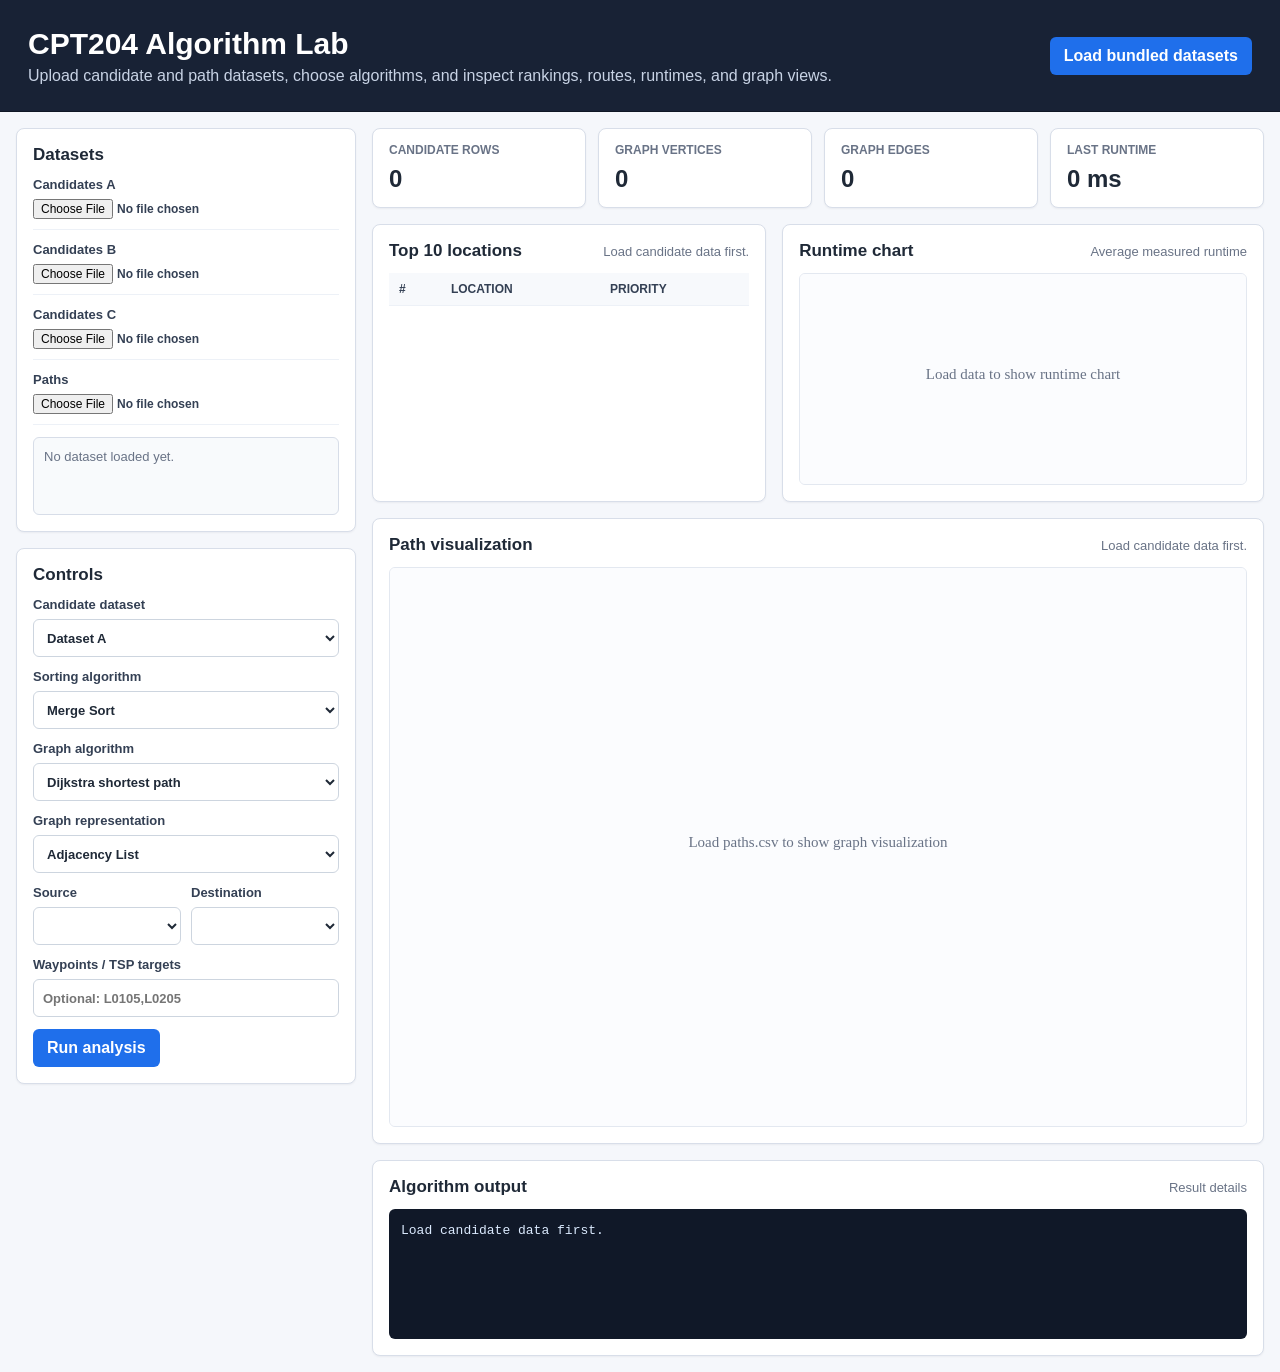
==== index.html @ 16de60b8 "Add root GitHub Pages entry" ====
<!doctype html>
<html lang="en">
  <head>
    <meta charset="utf-8">
    <meta name="viewport" content="width=device-width, initial-scale=1">
    <title>CPT204 Algorithm Lab</title>
    <link rel="stylesheet" href="frontend/styles.css">
  </head>
  <body>
    <header class="app-header">
      <div>
        <h1>CPT204 Algorithm Lab</h1>
        <p>Upload candidate and path datasets, choose algorithms, and inspect rankings, routes, runtimes, and graph views.</p>
      </div>
      <button id="loadSamplesButton" class="primary-button">Load bundled datasets</button>
    </header>

    <main class="layout">
      <aside class="sidebar">
        <section class="panel">
          <h2>Datasets</h2>
          <label class="file-row">
            <span>Candidates A</span>
            <input id="candidateAInput" type="file" accept=".csv">
          </label>
          <label class="file-row">
            <span>Candidates B</span>
            <input id="candidateBInput" type="file" accept=".csv">
          </label>
          <label class="file-row">
            <span>Candidates C</span>
            <input id="candidateCInput" type="file" accept=".csv">
          </label>
          <label class="file-row">
            <span>Paths</span>
            <input id="pathsInput" type="file" accept=".csv">
          </label>
          <div id="datasetStatus" class="status-box">No dataset loaded yet.</div>
        </section>

        <section class="panel">
          <h2>Controls</h2>
          <label>
            Candidate dataset
            <select id="datasetSelect">
              <option value="A">Dataset A</option>
              <option value="B">Dataset B</option>
              <option value="C">Dataset C</option>
            </select>
          </label>

          <label>
            Sorting algorithm
            <select id="sortAlgorithmSelect">
              <option value="merge">Merge Sort</option>
              <option value="quickM3">Quick Sort Median-of-Three</option>
              <option value="quick">Quick Sort</option>
              <option value="bubble">Bubble Sort</option>
            </select>
          </label>

          <label>
            Graph algorithm
            <select id="graphAlgorithmSelect">
              <option value="dijkstra">Dijkstra shortest path</option>
              <option value="floyd">Floyd-Warshall shortest path</option>
              <option value="bfs">BFS traversal</option>
              <option value="dfs">DFS traversal</option>
              <option value="prim">Prim MST</option>
              <option value="tsp">Global route optimization</option>
            </select>
          </label>

          <label>
            Graph representation
            <select id="representationSelect">
              <option value="list">Adjacency List</option>
              <option value="matrix">Adjacency Matrix</option>
            </select>
          </label>

          <div class="two-column">
            <label>
              Source
              <select id="sourceSelect"></select>
            </label>
            <label>
              Destination
              <select id="destinationSelect"></select>
            </label>
          </div>

          <label>
            Waypoints / TSP targets
            <input id="waypointInput" type="text" placeholder="L0001,L0105,L0205">
          </label>

          <button id="runButton" class="primary-button">Run analysis</button>
        </section>
      </aside>

      <section class="workspace">
        <section class="metrics-grid">
          <article class="metric-card">
            <span>Candidate rows</span>
            <strong id="candidateRows">0</strong>
          </article>
          <article class="metric-card">
            <span>Graph vertices</span>
            <strong id="graphVertices">0</strong>
          </article>
          <article class="metric-card">
            <span>Graph edges</span>
            <strong id="graphEdges">0</strong>
          </article>
          <article class="metric-card">
            <span>Last runtime</span>
            <strong id="lastRuntime">0 ms</strong>
          </article>
        </section>

        <section class="split-view">
          <div class="panel">
            <div class="panel-heading">
              <h2>Top 10 locations</h2>
              <span id="top10Subtitle">Waiting for data</span>
            </div>
            <div class="table-wrap">
              <table>
                <thead>
                  <tr>
                    <th>#</th>
                    <th>Location</th>
                    <th>Priority</th>
                  </tr>
                </thead>
                <tbody id="top10Body"></tbody>
              </table>
            </div>
          </div>

          <div class="panel">
            <div class="panel-heading">
              <h2>Runtime chart</h2>
              <span>Average measured runtime</span>
            </div>
            <canvas id="runtimeChart" width="680" height="320"></canvas>
          </div>
        </section>

        <section class="panel">
          <div class="panel-heading">
            <h2>Path visualization</h2>
            <span id="pathSummary">Load data, then run a graph algorithm.</span>
          </div>
          <canvas id="graphCanvas" width="1120" height="560"></canvas>
        </section>

        <section class="panel">
          <div class="panel-heading">
            <h2>Algorithm output</h2>
            <span>Result details</span>
          </div>
          <pre id="resultOutput">No run yet.</pre>
        </section>
      </section>
    </main>

    <script src="frontend/app.js"></script>
  </body>
</html>
---- frontend/styles.css ----
:root {
  --bg: #f5f7fb;
  --panel: #ffffff;
  --text: #1f2937;
  --muted: #697386;
  --line: #d8dee9;
  --blue: #1f6feb;
  --green: #168957;
  --red: #d34a4a;
  --purple: #6f42c1;
  --yellow: #a46b00;
}

* {
  box-sizing: border-box;
}

body {
  margin: 0;
  background: var(--bg);
  color: var(--text);
  font-family: "Segoe UI", Arial, sans-serif;
}

.app-header {
  display: flex;
  align-items: center;
  justify-content: space-between;
  gap: 20px;
  min-height: 112px;
  padding: 22px 28px;
  background: #182235;
  color: #fff;
  border-bottom: 1px solid #0f1724;
}

.app-header h1 {
  margin: 0 0 6px;
  font-size: 30px;
  font-weight: 700;
}

.app-header p {
  margin: 0;
  max-width: 820px;
  color: #c8d3e5;
}

.layout {
  display: grid;
  grid-template-columns: 340px minmax(0, 1fr);
  gap: 16px;
  padding: 16px;
}

.sidebar {
  display: flex;
  flex-direction: column;
  gap: 16px;
}

.workspace {
  display: flex;
  flex-direction: column;
  gap: 16px;
  min-width: 0;
}

.panel,
.metric-card {
  background: var(--panel);
  border: 1px solid var(--line);
  border-radius: 8px;
  box-shadow: 0 1px 2px rgba(18, 24, 38, 0.05);
}

.panel {
  padding: 16px;
}

.panel h2 {
  margin: 0 0 12px;
  font-size: 17px;
}

.panel-heading {
  display: flex;
  align-items: baseline;
  justify-content: space-between;
  gap: 16px;
  margin-bottom: 12px;
}

.panel-heading h2 {
  margin: 0;
}

.panel-heading span {
  color: var(--muted);
  font-size: 13px;
}

label {
  display: grid;
  gap: 7px;
  margin-bottom: 12px;
  color: #344054;
  font-size: 13px;
  font-weight: 600;
}

input,
select,
button {
  font: inherit;
}

input[type="text"],
select {
  width: 100%;
  min-height: 38px;
  border: 1px solid #cdd5df;
  border-radius: 6px;
  padding: 7px 9px;
  background: #fff;
  color: var(--text);
}

input[type="file"] {
  width: 100%;
  font-size: 12px;
}

.file-row {
  padding-bottom: 10px;
  border-bottom: 1px solid #edf1f7;
}

.two-column {
  display: grid;
  grid-template-columns: 1fr 1fr;
  gap: 10px;
}

.primary-button {
  border: 0;
  border-radius: 6px;
  padding: 10px 14px;
  background: var(--blue);
  color: #fff;
  font-weight: 700;
  cursor: pointer;
}

.primary-button:hover {
  background: #185abc;
}

.status-box {
  min-height: 78px;
  padding: 10px;
  border: 1px solid #d7dde8;
  border-radius: 6px;
  background: #f8fafc;
  color: var(--muted);
  font-size: 13px;
  line-height: 1.45;
  white-space: pre-line;
}

.metrics-grid {
  display: grid;
  grid-template-columns: repeat(4, minmax(0, 1fr));
  gap: 12px;
}

.metric-card {
  padding: 14px 16px;
}

.metric-card span {
  display: block;
  color: var(--muted);
  font-size: 12px;
  font-weight: 700;
  text-transform: uppercase;
}

.metric-card strong {
  display: block;
  margin-top: 8px;
  font-size: 24px;
}

.split-view {
  display: grid;
  grid-template-columns: minmax(360px, 0.9fr) minmax(460px, 1.1fr);
  gap: 16px;
}

.table-wrap {
  overflow: auto;
}

table {
  width: 100%;
  border-collapse: collapse;
  font-size: 13px;
}

th,
td {
  padding: 9px 10px;
  border-bottom: 1px solid #edf1f7;
  text-align: left;
  white-space: nowrap;
}

th {
  background: #f7f9fc;
  color: #344054;
  font-size: 12px;
  text-transform: uppercase;
}

canvas {
  display: block;
  width: 100%;
  border: 1px solid #e3e8f0;
  border-radius: 6px;
  background: #fbfcfe;
}

#graphCanvas {
  height: 560px;
}

pre {
  min-height: 130px;
  max-height: 260px;
  overflow: auto;
  margin: 0;
  padding: 12px;
  border-radius: 6px;
  background: #101828;
  color: #dbeafe;
  font-size: 13px;
  line-height: 1.5;
}

@media (max-width: 980px) {
  .layout,
  .split-view,
  .metrics-grid {
    grid-template-columns: 1fr;
  }

  .app-header {
    align-items: flex-start;
    flex-direction: column;
  }
}
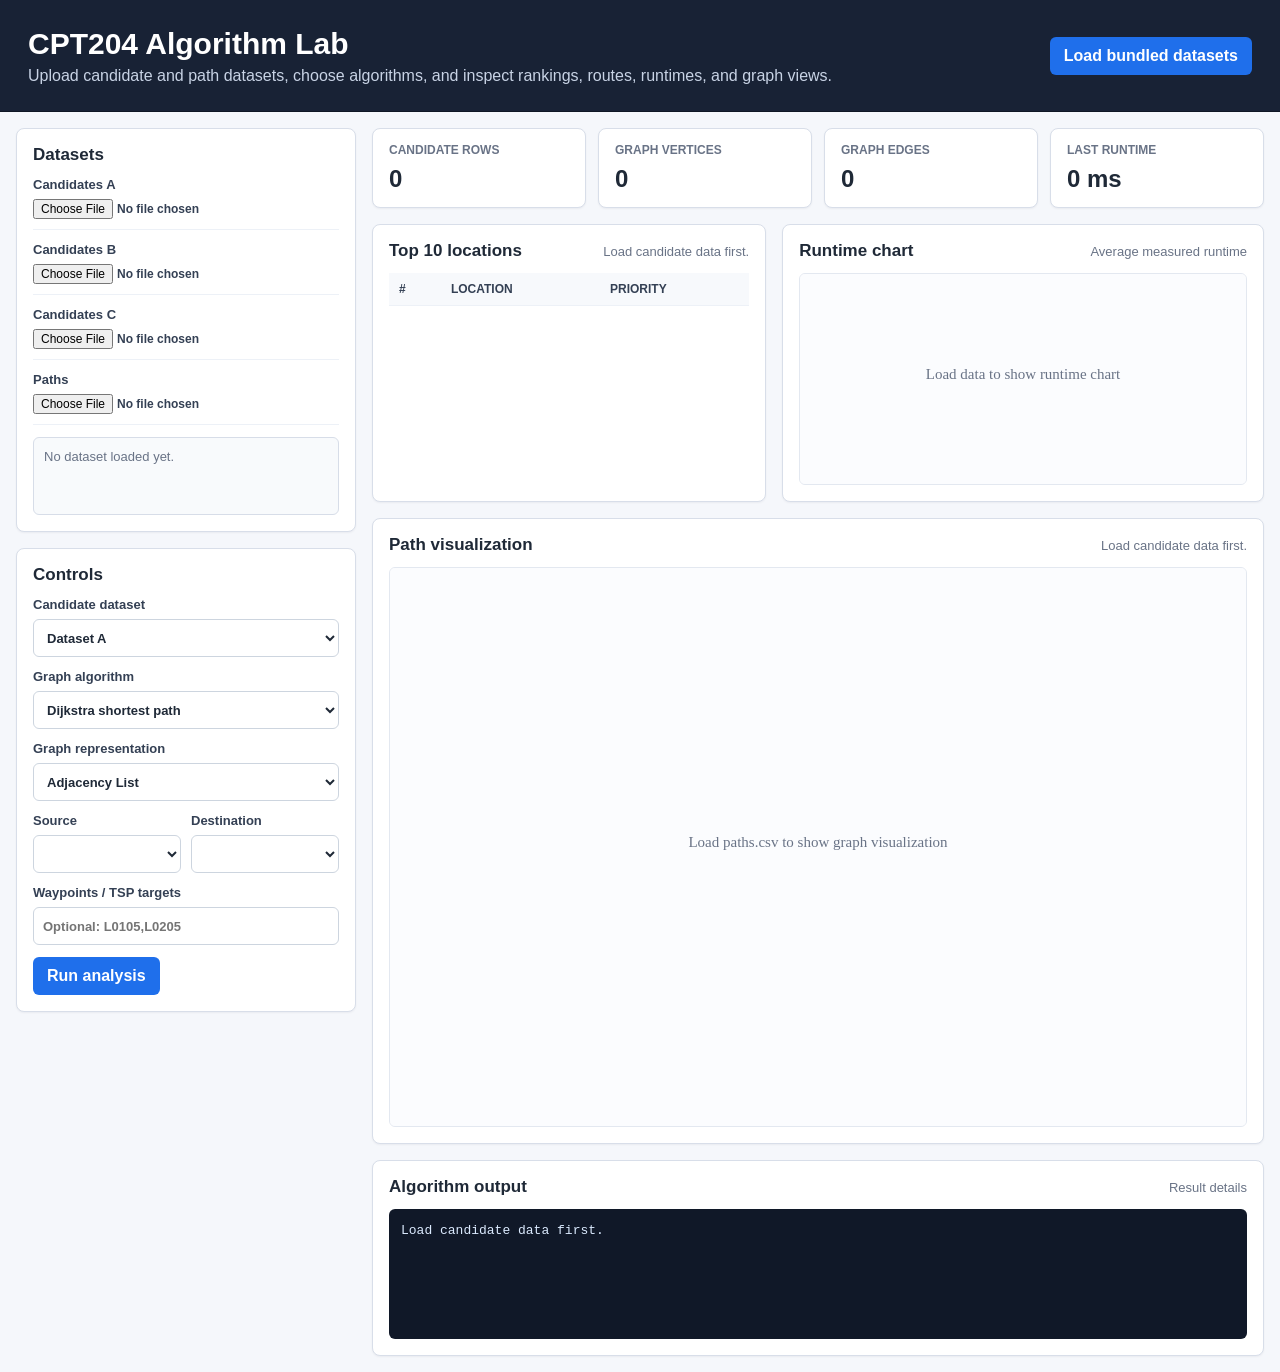
==== commit 866513f4: "Simplify route controls for bundled data" ====
--- a/index.html
+++ b/index.html
@@ -46,16 +46,6 @@
               <option value="A">Dataset A</option>
               <option value="B">Dataset B</option>
               <option value="C">Dataset C</option>
-            </select>
-          </label>
-
-          <label>
-            Sorting algorithm
-            <select id="sortAlgorithmSelect">
-              <option value="merge">Merge Sort</option>
-              <option value="quickM3">Quick Sort Median-of-Three</option>
-              <option value="quick">Quick Sort</option>
-              <option value="bubble">Bubble Sort</option>
             </select>
           </label>
 
